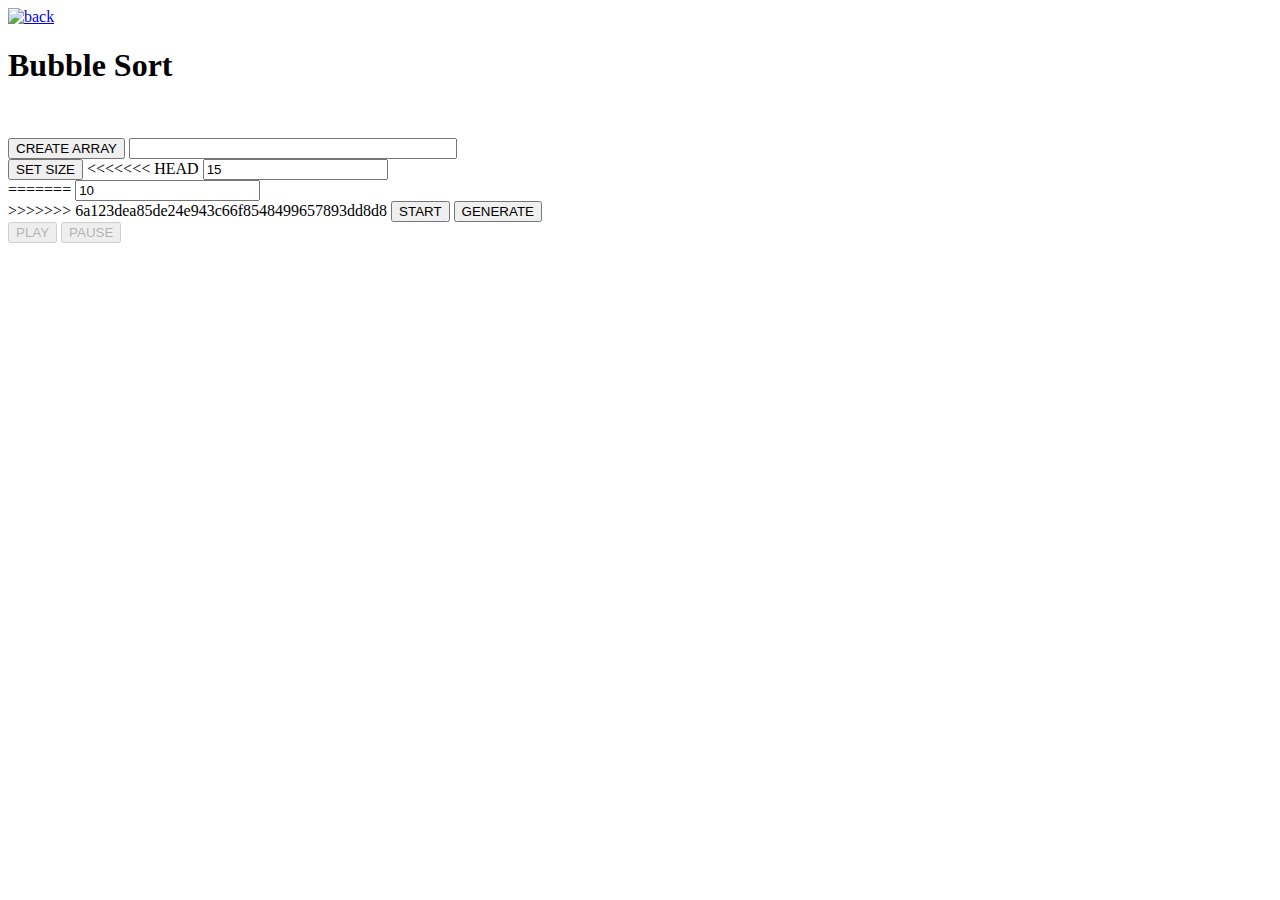
==== bubbleSort.html @ d465c72d "Bubble Sort added" ====
<!DOCTYPE html>
<html lang="en">

<head>
    <meta charset="UTF-8">
    <meta http-equiv="X-UA-Compatible" content="IE=edge">
    <meta name="viewport" content="width=device-width, initial-scale=1.0">
    <link rel="stylesheet" href="style/bubbleSort.css" />
    <title>Bubble Sort</title>
</head>

<body>
    <header>
        <a href="index.html" id="homepage">
            <img src="assects/back.png" alt="back">
        </a>
        <h1> Bubble Sort </h1>
    </header>
    <main>
        <div id="array"></div>
        <div style="height: 2rem;"></div>
        <div id="control">
            <button type="button" onclick="createArray()">CREATE ARRAY</button>
            <input type="text" style="width:20rem;"><br>
            <button type="button" onclick="setSize()">SET SIZE</button>
<<<<<<< HEAD
            <input type="number" value="15"><br>
=======
            <input type="number" value="10"><br>
>>>>>>> 6a123dea85de24e943c66f8548499657893dd8d8
            <button type="button" onclick="BubbleSort()">START</button>
            <button type="button" onclick="generateRandomarray()">GENERATE</button><br>
            <button type="button" id="play" disabled>PLAY</button>
            <button type="button" id="pause" disabled>PAUSE</button>
        </div>
    </main>
    <script src="script/bubbleSort.js"></script>
</body>

</html>
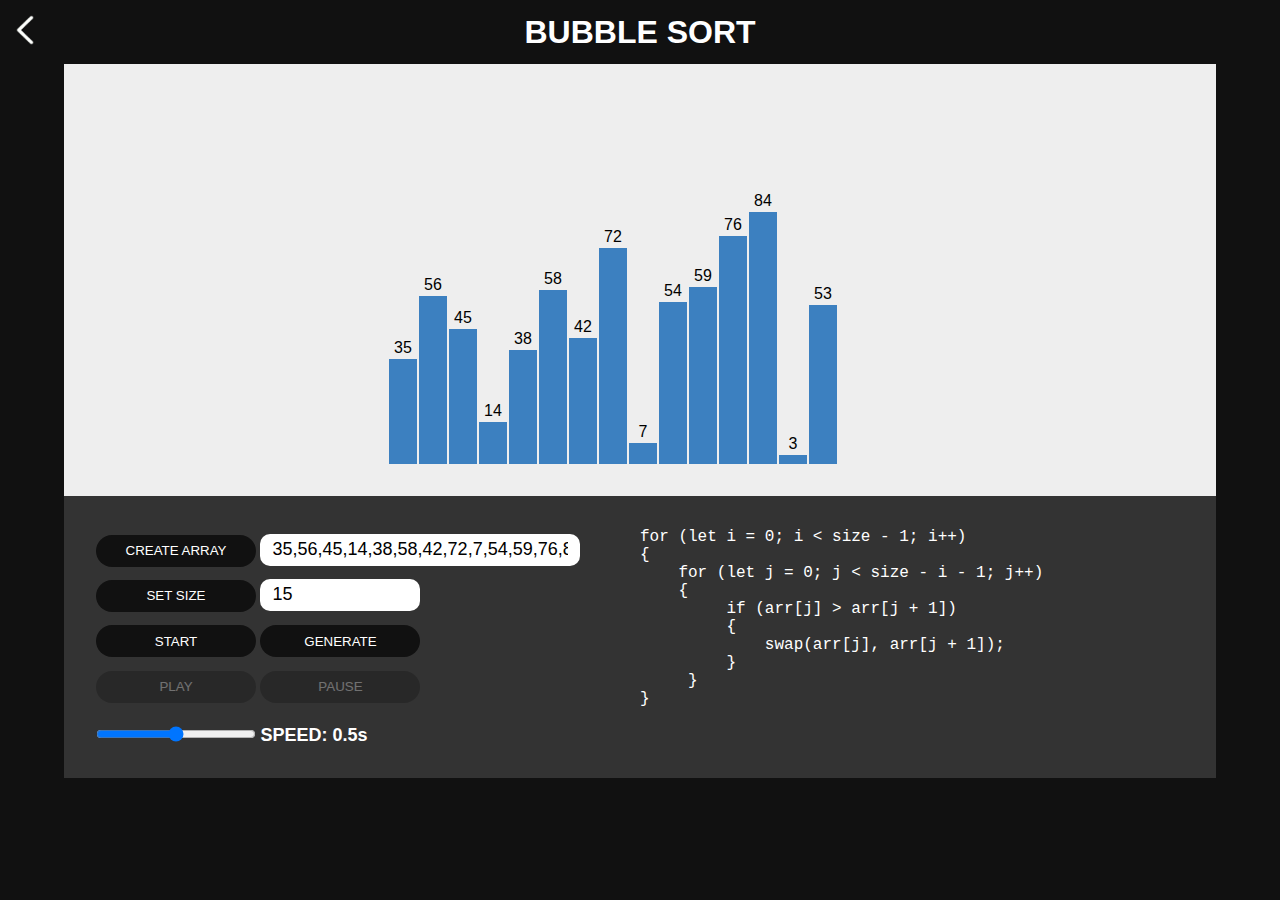
==== commit 44464939: "bubble sort algorithm iterating" ====
--- a/bubbleSort.html
+++ b/bubbleSort.html
@@ -6,6 +6,8 @@
     <meta http-equiv="X-UA-Compatible" content="IE=edge">
     <meta name="viewport" content="width=device-width, initial-scale=1.0">
     <link rel="stylesheet" href="style/bubbleSort.css" />
+    <link rel="icon" type="image/x-icon" href="assects\sort.png">
+
     <title>Bubble Sort</title>
 </head>
 
@@ -14,27 +16,41 @@
         <a href="index.html" id="homepage">
             <img src="assects/back.png" alt="back">
         </a>
-        <h1> Bubble Sort </h1>
+        <h1> BUBBLE SORT </h1>
     </header>
     <main>
         <div id="array"></div>
         <div style="height: 2rem;"></div>
         <div id="control">
-            <button type="button" onclick="createArray()">CREATE ARRAY</button>
-            <input type="text" style="width:20rem;"><br>
-            <button type="button" onclick="setSize()">SET SIZE</button>
-<<<<<<< HEAD
-            <input type="number" value="15"><br>
-=======
-            <input type="number" value="10"><br>
->>>>>>> 6a123dea85de24e943c66f8548499657893dd8d8
-            <button type="button" onclick="BubbleSort()">START</button>
-            <button type="button" onclick="generateRandomarray()">GENERATE</button><br>
-            <button type="button" id="play" disabled>PLAY</button>
-            <button type="button" id="pause" disabled>PAUSE</button>
+            <div class="controlchild">
+                <button type="button" onclick="createArray()">CREATE ARRAY</button>
+                <input type="text" style="width:20rem;"><br>
+                <button type="button" onclick="setSize()">SET SIZE</button>
+                <input type="number" value="15"><br>
+                <button type="button" onclick="BubbleSort()" id="start">START</button>
+                <button type="button" onclick="generateRandomarray()">GENERATE</button><br>
+                <button type="button" id="play" disabled>PLAY</button>
+                <button type="button" id="pause" disabled>PAUSE</button><br>
+                <div id="slider">
+                    <input type="range" name="speed" id="speed" min="0" max="1000" value="500" step="10">
+                    <label for="speed">SPEED: 0.5s</label>
+
+                </div>
+            </div>
+            <div class="controlchild">
+                <ul>
+
+                </ul>
+            </div>
         </div>
     </main>
-    <script src="script/bubbleSort.js"></script>
+    <script src="script/bubbleSort.js">
+
+        void bubbleSort()
+        {
+
+        }
+    </script>
 </body>
 
 </html>--- a/style/bubbleSort.css
+++ b/style/bubbleSort.css
@@ -0,0 +1,119 @@
+* {
+	margin: 0px;
+	padding: 0px;
+	box-sizing: border-box;
+    border-style: none;
+    color: white;
+    font-family: 'Segoe UI', Tahoma, Geneva, Verdana, sans-serif;
+
+}
+html{
+    background-color: #111;
+}
+body{
+    height:100vh;
+}
+header {
+    display: flex;
+    align-items: center;
+    justify-content: center;
+    height: 4rem;
+}
+main{
+    margin: auto;
+    width: 90%;
+    /* text-align: center; */
+    background-color: #eee;
+}
+#array {
+	background-color: #eee;
+	height: 400px;
+    width: 598px;
+	margin: 0 auto;
+    padding: 3rem;
+	position: relative;
+}
+#control{
+    float: left;
+    height: max-content;
+    width: 100%;
+    background-color: #333;
+    padding: 2rem;
+    display: flex;
+}
+
+.block {
+	width: 28px;
+	background-color: #3c80c0;
+	position: absolute;
+	bottom: 0px;
+	transition: 0.2s all ease;
+}
+
+.block_id {
+    right: 0px;
+	position: absolute;
+	color: black;
+	margin-top: -20px;
+	width: 100%;
+	text-align: center;
+}
+
+button {
+    background-color: #111;
+    border-radius: 10rem;
+    height: 2rem;
+    width: 10rem;
+    margin: .5em 0em;
+}
+button:hover{
+    transition: 300ms;
+    background-color: #fff;
+    color: #111;
+}
+button:disabled{
+    opacity: .3;
+}
+
+input {
+    outline: none;
+    background-color: white;
+    color: black;
+    border-radius: 10px;
+    height: 2rem;
+    width: 10rem;
+    padding: 12px;
+    font-size: large;
+}
+input[type=range]{
+    position: relative;
+    top: 9px;
+    padding: 0;
+}
+#slider>label{
+    font-size: large;
+    font-weight: 600;
+}
+img{
+	width: 20px;
+}
+img:hover{
+    transition: 500ms;
+    scale: 1.2;
+}
+#homepage{
+	position: absolute;
+	left: 15px;
+}
+.controlchild{
+    width: 50%;
+}
+li{
+    list-style: none;
+    font-family: 'Courier New', Courier, monospace;
+}
+li.current{
+    width: max-content;
+    background-color: rgb(225, 255, 0,0.2);
+    font-weight: 600;
+}